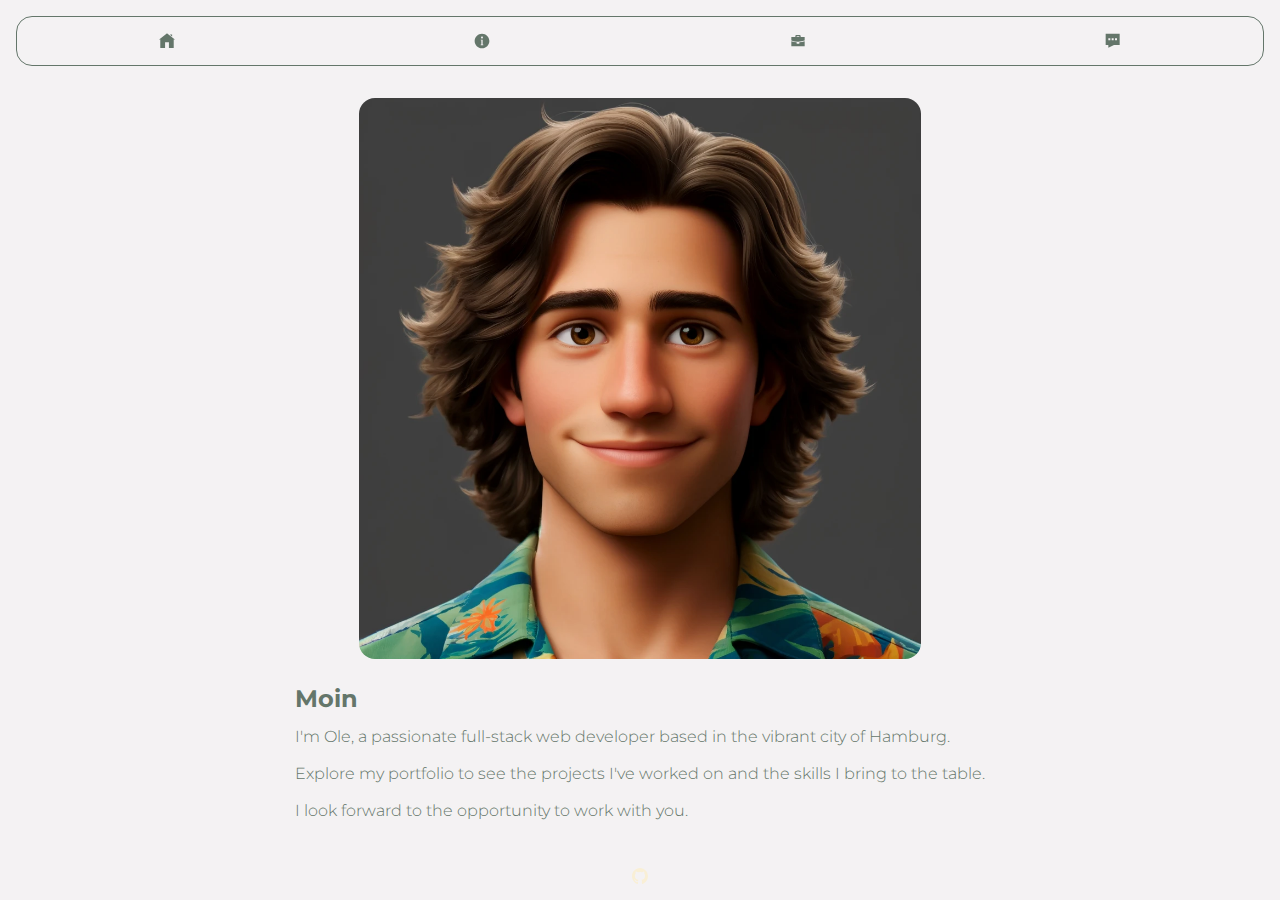
==== index.html @ 700e9796 "refactor: Update slider layout and project container styling" ====
<!DOCTYPE html>
<html lang="en">

<head>
    <title>ole-koester.de</title>
    <meta charset="UTF-8">
    <meta name="viewport" content="width=device-width, initial-scale=1.0">
    <link rel="icon" type="image/png" sizes="16x16" href="./img/favicon-16x16.png">
    <link rel="stylesheet" href="./css/normalize.css">
    <link rel="stylesheet" href="./css/styles_new.css">
</head>

<body>
    <header>
        <img id="logo" src="./img/logo.svg" alt="logo">
        <nav>
            <menu class="nav_links" role="menubar">
                <li role="presentation">
                    <a href="#home" role="menuitem">
                        <svg class="icon" xmlns="http://www.w3.org/2000/svg" viewBox="0 0 50 50">
                            <path
                                d="M 25 1.0507812 C 24.7825 1.0507812 24.565859 1.1197656 24.380859 1.2597656 L 1.3808594 19.210938 C 0.95085938 19.550938 0.8709375 20.179141 1.2109375 20.619141 C 1.5509375 21.049141 2.1791406 21.129062 2.6191406 20.789062 L 4 19.710938 L 4 46 C 4 46.55 4.45 47 5 47 L 19 47 L 19 29 L 31 29 L 31 47 L 45 47 C 45.55 47 46 46.55 46 46 L 46 19.710938 L 47.380859 20.789062 C 47.570859 20.929063 47.78 21 48 21 C 48.3 21 48.589063 20.869141 48.789062 20.619141 C 49.129063 20.179141 49.049141 19.550938 48.619141 19.210938 L 25.619141 1.2597656 C 25.434141 1.1197656 25.2175 1.0507812 25 1.0507812 z M 35 5 L 35 6.0507812 L 41 10.730469 L 41 5 L 35 5 z" />
                        </svg>
                        <span>Home</span>
                    </a>
                </li>
                <li role="presentation">
                    <a href="#about" role="menuitem">
                        <svg class="icon" xmlns="http://www.w3.org/2000/svg" viewBox="0 0 50 50">
                            <path
                                d="M25,2C12.297,2,2,12.297,2,25s10.297,23,23,23s23-10.297,23-23S37.703,2,25,2z M25,11c1.657,0,3,1.343,3,3s-1.343,3-3,3 s-3-1.343-3-3S23.343,11,25,11z M29,38h-2h-4h-2v-2h2V23h-2v-2h2h4v2v13h2V38z" />
                        </svg>
                        <span>About</span>
                    </a>
                </li>
                <li role="presentation">
                    <a href="#projects" role="menuitem">
                        <svg class="icon" viewBox="0 0 512 512" version="1.1" xmlns="http://www.w3.org/2000/svg"
                            xmlns:xlink="http://www.w3.org/1999/xlink">
                            <g stroke="none" stroke-width="1" fill-rule="evenodd">
                                <g transform="translate(42.666667, 64.000000)">
                                    <path
                                        d="M1.20792265e-13,197.76 C54.5835501,218.995667 112.186031,231.452204 170.666667,234.666667 L170.666667,277.333333 L256,277.333333 L256,234.666667 C314.339546,231.013 371.833936,218.86731 426.666667,198.613333 L426.666667,362.666667 L1.20792265e-13,362.666667 L1.20792265e-13,197.76 Z M277.333333,-1.42108547e-14 L298.666667,21.3333333 L298.666667,64 L426.666667,64 L426.666667,175.146667 C361.254942,199.569074 292.110481,212.488551 222.293333,213.333333 L222.293333,213.333333 L206.933333,213.333333 C136.179047,212.568604 66.119345,199.278929 7.10542736e-15,174.08 L7.10542736e-15,174.08 L7.10542736e-15,64 L128,64 L128,21.3333333 L149.333333,-1.42108547e-14 L277.333333,-1.42108547e-14 Z M256,42.6666667 L170.666667,42.6666667 L170.666667,64 L256,64 L256,42.6666667 Z" />
                                </g>
                            </g>
                        </svg>
                        <span>Projects</span>
                    </a>
                </li>
                <li role="presentation">
                    <a href="#contact" role="menuitem">
                        <svg class="icon" version="1.1" xmlns="http://www.w3.org/2000/svg"
                            xmlns:xlink="http://www.w3.org/1999/xlink" x="0px" y="0px" viewBox="0 0 24 24"
                            enable-background="new 0 0 24 24" xml:space="preserve">
                            <g>
                                <path
                                    d="M1,1v17h4v4l8.5-4H22V1H1z M8,11H5V8h3V11z M13,11h-3V8h3V11z M18,11h-3V8h3V11z" />
                            </g>
                        </svg>
                        <span>Let's talk!</span>
                    </a>
                </li>
            </menu>
        </nav>
    </header>
    <main class="slider">
        <div id="home">
            <img id="profile_picture" src="./img/profile_picture.webp" alt="profile picture">
            <div>
                <h1>Moin</h1>
                <p>
                    I'm Ole, a passionate full-stack web developer based in the vibrant city of Hamburg.
                    <br /><br />
                    Explore my portfolio to see the projects I've worked on and the skills I bring to the table.
                    <br /><br />
                    I look forward to the opportunity to work with you.
                </p>
            </div>
        </div>
        <div id="about">
            <table id="career_table">
                <tbody>
                    <tr>
                        <td>04.2024 - now</td>
                    </tr>
                    <tr>
                        <th scope="col" colspan="2">Full-Stack Web Developer</th>
                    </tr>
                    <tr>
                        <td>Job preparation course @ <a href="https://careerfoundry.com/">CareerFoundry.com</a></td>
                    </tr>
                    <tr>
                        <td>10.2019 - 02.2024</td>
                    </tr>
                    <tr>
                        <th scope="col" colspan="2">Driver</th>
                    </tr>
                    <tr>
                        <td>Moia Operations Germany GmbH</td>
                    </tr>
                    <tr>
                        <td>11.2018 - 06.2019</td>
                    </tr>
                    <tr>
                        <th scope="col" colspan="2">Developer front- and backend</th>
                    </tr>
                    <tr>
                        <td>webf&ouml;rsterei</td>
                    </tr>
                    <tr>
                        <td>08.2016 - 11.2018</td>
                    </tr>
                    <tr>
                        <th scope="col" colspan="2">Service-Driver</th>
                    </tr>
                    <tr>
                        <td>Deutsche Bahn Connect GmbH</td>
                    </tr>
                    <tr>
                        <td>03.2012 - 04.2012</td>
                    </tr>
                    <tr>
                        <th scope="col" colspan="2">Internship First-Level-Support</th>
                    </tr>
                    <tr>
                        <td>Wolfgang Schmidt GmbH</td>
                    </tr>
                </tbody>
            </table>
        </div>
        <div id="projects">
            <div id="projects_container">
                <div>
                    <img src="./img/app_project_image_placeholder.webp" alt="Picture showing project 1">
                    <h1>Project 1</h1>
                    <p>project_1_description</p>
                </div>
                <div>
                    <img src="./img/app_project_image_placeholder.webp" alt="Picture showing project 2">
                    <h1>Project 2</h1>
                    <p>project_2_description</p>
                </div>
                <div>
                    <img src="./img/app_project_image_placeholder.webp" alt="Picture showing project 3">
                    <h1>Project 3</h1>
                    <p>project_3_description</p>
                </div>
                <div>
                    <img src="./img/app_project_image_placeholder.webp" alt="Picture showing project 4">
                    <h1>Project 4</h1>
                    <p>project_4_description</p>
                </div>
            </div>
        </div>
        <div id="contact">
            <address>
                <strong>Ole K&ouml;ster</strong><br>
                Neuenfelder Stra&szlig;e 84a<br>
                21109 Hamburg
            </address>
            <table>
                <tbody>
                    <tr>
                        <td><img src="./img/call.svg" alt="phone" class="icon"></td>
                        <td><a href="tel:+4915221870658">+49 1522 1870658</a></td>
                    </tr>
                    <tr>
                        <td><img src="./img/email.svg" alt="email" class="icon"></td>
                        <td><a href="mailto:mail@ole-koester.de">mail@ole-koester.de</a></td>
                    </tr>
                </tbody>
            </table>
            <form id="message_form">
                <label for="email_input" id="email_label">
                    <span id="valid_email_label">Your email:</span>
                    <span id="invalid_email_label">Please enter a valid email address.</span>
                </label>
                <input type="email" id="email_input" class="message" name="email-input" required />
                <label for="message">Your message:</label>
                <textarea class="message" name="message" required disabled></textarea>
                <div id="message_button_container">
                    <span>
                        You want to write me a message? Cool! fill out both fields above and I will reply to you
                        as soon as
                        possible.
                    </span>
                    <button type="button" disabled><!--TODO: Change the button type to submit-->
                        Send
                    </button>
                </div>
            </form>
        </div>
    </main>
    <footer>
        <a href="#">
            <img src="./img/github-logo-white.svg" alt="github" class="icon">
        </a>
    </footer>
</body>

<script src="./js/isiOs.js"></script>
<script src="./js/messageForm.js"></script>
<script>
    //alert(window.innerHeight + 'px x ' + window.innerWidth + 'px');
</script>

</html>
---- css/styles_new.css ----
@import url('https://fonts.googleapis.com/css2?family=Montserrat:ital,wght@0,100..900;1,100..900&display=swap');

:root {
    --background: #F4F2F3;
    --textcolor: #64766A;
    --invalidinput: #995252;
    --standardFontSize: 16px;
    --logoSize: 145px;
    --windowHeight: 100svh;
}

body {
    font-family: 'Montserrat', sans-serif;
    background-color: var(--background);
    color: var(--textcolor);
    font-size: var(--standardFontSize);
}

header, main, footer {
    margin: 1em;
}

h1 {
    display: block;
    font-size: 1.5em;
    font-weight: bold;
    margin-inline-start: 0;
    margin-inline-end: 0;
    margin-block-start: 0.4em;
    margin-block-end: 0.4em;
}

main.slider, main.slider > div, #projects_container {
    height: calc(var(--windowHeight) - 8em - 2px); /* 5em for the header and 2px for the headers border */
}

main.slider {
    width: calc(100svw - 2em);
    overflow-x: scroll;
    white-space: nowrap;
    scroll-snap-type: x mandatory;
}

.slider > div {
    margin: 0 1em;
    display: inline-flex;
    flex-flow: column wrap;
    align-items: center;
    justify-content: space-evenly;
    width: calc(100svw - 2em);
    scroll-snap-align: start;
    white-space: normal;
    vertical-align: top; /* This is needed to align the divs to the top of the slider and it took me half an hour of my lifetime to find this property...*/
}

/*I don't like the logo, so I will not display it untill I have one that I like.*/
#logo {
    width: var(--logoSize);
    height: var(--logoSize);
    display: none;
}

.icon {
    width: var(--standardFontSize);
    height: var(--standardFontSize);
    fill: var(--textcolor);
    background-size: var(--standardFontSize);
}

menu.nav_links {
    display: flex;
    flex: 1;
    flex-flow: row nowrap;
    justify-content: space-around;
    gap: 1em;
    list-style-type: none;
    padding: 0;
    border: 1px solid var(--textcolor);
    border-radius: 1em;
}

menu.nav_links li {
    cursor: pointer;
}

menu.nav_links li a {
    display: flex;
    justify-content: center;
    padding: 1em;
}

menu.nav_links li a span {
    display: none;
}

#home > p {
    display: inline-block;
    vertical-align: top;
    text-align: start;
}

#home img {
    display: block;
    max-width: 45%;
    aspect-ratio: 1/1;
    border-radius: 1em;
}

#home p {
    font-weight: 300;
}

#about table, #contact table {
    text-align: center;
    vertical-align: middle;
}

#contact table {
    text-align: left;
}

#about table a, #contact table a {
    color: var(--textcolor);
    text-decoration: none;
}

#about table tbody tr:nth-child(3n) td {
    padding-bottom: 1em;
}

#projects_container {
    display: inline-grid;
    grid-template-columns: 1fr 1fr;
}

#projects_container > div > img {
    border-radius: 1em;
    max-width: calc(50% - 1em);
    aspect-ratio: 1/1;
}

#projects_container > div {
    display: flex;
    flex-flow: column nowrap;
    align-items: center;
    justify-content: center;
    column-gap: 1em;
}

#contact form {
    display: flex;
    flex-flow: column nowrap;
    align-items: center;
}

#email_label {
    display: grid;
    text-align: center;
}

#valid_email_label, #invalid_email_label {
    grid-column: 1;
    grid-row: 1;
    transition: opacity 0.5s ease;
}

#valid_email_label {
    opacity: 1;
    color: var(--textcolor);
    z-index: 1;
}

#invalid_email_label {
    opacity: 0;
    color: var(--invalidinput);
    z-index: 0;
}

#contact input[type="email"], #contact textarea {
    box-sizing: border-box;
    border: 1px solid var(--textcolor);
    border-radius: 1em;
    padding: 0.5em;
    margin-bottom: 1em;
    width: 250px;
}

#contact textarea:disabled {
    background-color: var(--background);
    resize: none;
}

#contact textarea:enabled {
    background-color: white;
    resize: both;
}

#message_button_container {
    width: 250px;
    display: grid;
}

#message_button_container > button, #message_button_container > span {
    grid-column: 1;
    grid-row: 1;
}

#message_button_container > span {
    opacity: 1;
    text-align: center;
    z-index: 1;
    transition: opacity 0.5s ease;
}

#message_button_container > button {
    opacity: 0;
    height: 3em;
    z-index: 0;
    border: 1px solid var(--background);
    border-radius: 1em;
    padding: 0.5em;
    color: var(--background);
    background-color: var(--textcolor);
    cursor: pointer;
    transition: border-color 0.5s ease, background-color 0.5s ease, color 0.5s ease, opacity 0.5s ease;
}

#message_button_container > button:hover {
    border: 1px solid var(--textcolor);
    background-color: var(--background);
    color: var(--textcolor);
}

footer {
    display: flex;
    flex: 1;
    flex-flow: row nowrap;
    align-items: center;
    justify-content: center;
    padding: 0;
    max-height: 1em;
    overflow: hidden;
}

footer a { /*somehow a tags get a line-height of 20px when they aren't flex elements. This results in cropped icons.*/
    display: flex;
}

/* 

a {
    color: var(--textcolor);
    text-decoration: none;
}

ul.nav_links {
    display: flex;
    flex: 1;
    flex-flow: row nowrap;
    justify-content: space-around;
    gap: 8px;
    list-style-type: none;
    margin: 1em 0;
    padding: 0;
}

ul.nav_links li a {
    display: flex;
    flex: 0 0 auto;
    flex-flow: row nowrap;
    align-items: center;
    column-gap: 8px;
    white-space: nowrap;
    transition: color 0.3s ease;
}

ul.nav_links li a svg {
    transition: transform 0.3s ease, fill 0.3s ease;
}

ul.nav_links li a:hover,
ul.nav_links li a:focus {
    color: var(--linkhover);
}

ul.nav_links li a:hover svg {
    transform: rotate(45deg);
    fill: var(--linkhover);
}

#profile_picture {
    width: 100%;
    height: auto;
}*/
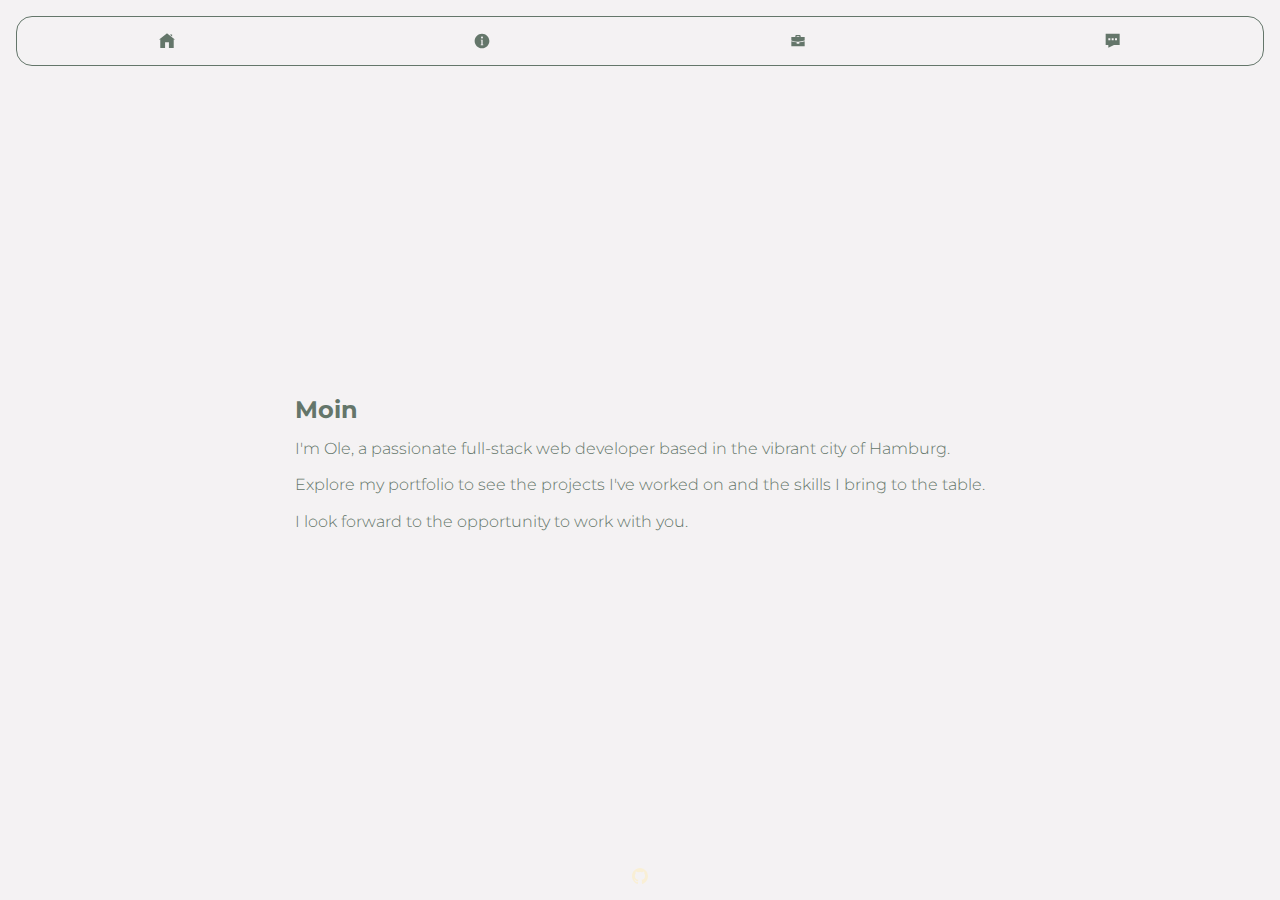
==== commit 84d16387: "removed profile picture." ====
--- a/index.html
+++ b/index.html
@@ -7,12 +7,11 @@
     <meta name="viewport" content="width=device-width, initial-scale=1.0">
     <link rel="icon" type="image/png" sizes="16x16" href="./img/favicon-16x16.png">
     <link rel="stylesheet" href="./css/normalize.css">
-    <link rel="stylesheet" href="./css/styles_new.css">
+    <link rel="stylesheet" href="./css/styles.css">
 </head>
 
 <body>
     <header>
-        <img id="logo" src="./img/logo.svg" alt="logo">
         <nav>
             <menu class="nav_links" role="menubar">
                 <li role="presentation">
@@ -21,7 +20,6 @@
                             <path
                                 d="M 25 1.0507812 C 24.7825 1.0507812 24.565859 1.1197656 24.380859 1.2597656 L 1.3808594 19.210938 C 0.95085938 19.550938 0.8709375 20.179141 1.2109375 20.619141 C 1.5509375 21.049141 2.1791406 21.129062 2.6191406 20.789062 L 4 19.710938 L 4 46 C 4 46.55 4.45 47 5 47 L 19 47 L 19 29 L 31 29 L 31 47 L 45 47 C 45.55 47 46 46.55 46 46 L 46 19.710938 L 47.380859 20.789062 C 47.570859 20.929063 47.78 21 48 21 C 48.3 21 48.589063 20.869141 48.789062 20.619141 C 49.129063 20.179141 49.049141 19.550938 48.619141 19.210938 L 25.619141 1.2597656 C 25.434141 1.1197656 25.2175 1.0507812 25 1.0507812 z M 35 5 L 35 6.0507812 L 41 10.730469 L 41 5 L 35 5 z" />
                         </svg>
-                        <span>Home</span>
                     </a>
                 </li>
                 <li role="presentation">
@@ -30,7 +28,6 @@
                             <path
                                 d="M25,2C12.297,2,2,12.297,2,25s10.297,23,23,23s23-10.297,23-23S37.703,2,25,2z M25,11c1.657,0,3,1.343,3,3s-1.343,3-3,3 s-3-1.343-3-3S23.343,11,25,11z M29,38h-2h-4h-2v-2h2V23h-2v-2h2h4v2v13h2V38z" />
                         </svg>
-                        <span>About</span>
                     </a>
                 </li>
                 <li role="presentation">
@@ -44,7 +41,6 @@
                                 </g>
                             </g>
                         </svg>
-                        <span>Projects</span>
                     </a>
                 </li>
                 <li role="presentation">
@@ -57,7 +53,6 @@
                                     d="M1,1v17h4v4l8.5-4H22V1H1z M8,11H5V8h3V11z M13,11h-3V8h3V11z M18,11h-3V8h3V11z" />
                             </g>
                         </svg>
-                        <span>Let's talk!</span>
                     </a>
                 </li>
             </menu>
@@ -65,7 +60,7 @@
     </header>
     <main class="slider">
         <div id="home">
-            <img id="profile_picture" src="./img/profile_picture.webp" alt="profile picture">
+            <!--<img id="profile_picture" src="./img/profile_picture.webp" alt="profile picture">-->
             <div>
                 <h1>Moin</h1>
                 <p>
@@ -131,25 +126,77 @@
         <div id="projects">
             <div id="projects_container">
                 <div>
-                    <img src="./img/app_project_image_placeholder.webp" alt="Picture showing project 1">
-                    <h1>Project 1</h1>
-                    <p>project_1_description</p>
+                    <img src="./img/projects/meet.png" alt="Picture showing project 1">
+                    <h1>Meet</h1>
+                    <p>The Meet app is a user-friendly application that allows users to filter events by city, display
+                        or hide event details, specify the number of events displayed and use the app offline. In
+                        addition, users can add the app as a shortcut on their home screen and display charts to
+                        visualise event details.</p>
+                    <h5>Techstack</h5>
+                    <div style="display: flex; justify-content: space-between;">
+                        <ul style="width: 50%; list-style: none;">
+                            <li>AWS</li>
+                            <li>Serverless</li>
+                            <li>Node.js</li>
+                            <li>Recharts</li>
+                            <li>Puppeteer</li>
+                        </ul>
+                        <ul style="width: 50%; list-style: none;">
+                            <li style="text-wrap: nowrap;">Google API</li>
+                            <li>React</li>
+                            <li>Bootstrap</li>
+                            <li>Jest</li>
+                            <li>Atatus</li>
+                        </ul>
+                    </div>
+                    <a href="https://github.com/freshmozart1/meet">github/meet</a>
+                    <a href="https://freshmozart1.github.io/meet/">freshmozart1.github.io/meet/</a>
                 </div>
                 <div>
-                    <img src="./img/app_project_image_placeholder.webp" alt="Picture showing project 2">
-                    <h1>Project 2</h1>
-                    <p>project_2_description</p>
+                    <img src="./img/projects/myflix_client.png" alt="Picture showing project 2">
+                    <h1>MyFlix</h1>
+                    <p>MyFlix is a service, where users can upload informations about movies. Users can also mark movies
+                        as favourites.</p>
+                    <h5>Techstack</h5>
+                    <div style="display: flex; justify-content: space-between;">
+                        <ul style="width: 50%; list-style: none;">
+                            <li>AWS</li>
+                            <li>React</li>
+                            <li>Node.js</li>
+                            <li>Express</li>
+                        </ul>
+                        <ul style="width: 50%; list-style: none;">
+                            <li>MongoDB</li>
+                            <li>Mongoose</li>
+                            <li>Bootstrap</li>
+                        </ul>
+                    </div>
+                    <a href="https://github.com/freshmozart1/myflix-client">github/myflix-client</a>
+                    <a href="https://oles-myflix.netlify.app/">oles-myflix.netlify.app</a>
                 </div>
                 <div>
-                    <img src="./img/app_project_image_placeholder.webp" alt="Picture showing project 3">
-                    <h1>Project 3</h1>
-                    <p>project_3_description</p>
-                </div>
-                <div>
+                    <img src="./img/projects/pokedex.png" alt="Picture showing project 3">
+                    <h1>Pokédex</h1>
+                    <p>Pokédex is a website where users can look-up information about all original Pokémon.</p>
+                    <h5>Techstack</h5>
+                    <div style="display: flex; justify-content: space-between;">
+                        <ul style="list-style: none; width: 50%;">
+                            <li>HTML</li>
+                            <li>JavaScript</li>
+                        </ul>
+                        <ul style="list-style: none; width: 50%;">
+                            <li>CSS</li>
+                            <li>Bootstrap</li>
+                        </ul>
+                    </div>
+                    <a href="https://github.com/freshmozart1/pokedex-app">github/pokedex-app</a>
+                    <a href="https://pokedex.ole-koester.de">pokedex.ole-koester.de</a>
+                </div>
+                <!--<div>
                     <img src="./img/app_project_image_placeholder.webp" alt="Picture showing project 4">
                     <h1>Project 4</h1>
                     <p>project_4_description</p>
-                </div>
+                </div>-->
             </div>
         </div>
         <div id="contact">
@@ -192,7 +239,7 @@
         </div>
     </main>
     <footer>
-        <a href="#">
+        <a href="https://github.com/freshmozart1">
             <img src="./img/github-logo-white.svg" alt="github" class="icon">
         </a>
     </footer>
--- a/css/styles.css
+++ b/css/styles.css
@@ -0,0 +1,237 @@
+@import url('https://fonts.googleapis.com/css2?family=Montserrat:ital,wght@0,100..900;1,100..900&display=swap');
+
+:root {
+    --background: #F4F2F3;
+    --textcolor: #64766A;
+    --invalidinput: #995252;
+    --standardFontSize: 16px;
+}
+
+body {
+    font-family: 'Montserrat', sans-serif;
+    font-size: var(--standardFontSize);
+}
+
+header, main, footer {
+    margin: 1em;
+}
+
+h1 {
+    display: block;
+    font-size: 1.5em;
+    font-weight: bold;
+    margin-inline-start: 0;
+    margin-inline-end: 0;
+    margin-block-start: 0.4em;
+    margin-block-end: 0.4em;
+}
+
+main.slider, main.slider > div, #projects_container {
+    width: calc(100svw - 2em);
+    height: calc(100svh - 8em - 2px); /* 5em for the header, 3em for the footer and 2px for the headers border */
+}
+
+main.slider {
+    overflow-x: scroll;
+    white-space: nowrap;
+    scroll-snap-type: x mandatory;
+    scroll-behavior: smooth;
+    overflow-y: hidden;
+}
+
+.slider > div {
+    margin: 0 1em;
+    display: inline-flex;
+    flex-flow: column wrap;
+    align-items: center;
+    justify-content: space-evenly;
+    scroll-snap-align: start;
+    white-space: normal;
+    vertical-align: top; /* This is needed to align the divs to the top of the slider and it took me half an hour of my lifetime to find this property...*/
+}
+
+.icon {
+    width: var(--standardFontSize);
+    height: var(--standardFontSize);
+    fill: var(--textcolor);
+}
+
+menu.nav_links {
+    flex: 1;
+    flex-flow: row nowrap;
+    justify-content: space-around;
+    gap: 1em;
+    list-style-type: none;
+    padding: 0;
+}
+
+menu.nav_links li {
+    cursor: pointer;
+}
+
+menu.nav_links li a {
+    padding: 1em;
+}
+
+#home > p {
+    display: inline-block;
+    vertical-align: top;
+    text-align: start;
+}
+
+#home img,
+#projects_container>div>img {
+    max-width: 45%;
+    /*aspect-ratio: 1/1;*/
+}
+
+#home p {
+    font-weight: 300;
+}
+
+#about table, #contact table {
+    text-align: center;
+    vertical-align: middle;
+}
+
+#contact table {
+    text-align: left;
+}
+
+#about table a, #contact table a {
+    text-decoration: none;
+}
+
+#about table tbody tr:nth-child(3n) td {
+    padding-bottom: 1em;
+}
+
+#projects_container {
+    grid-template-columns: 1fr 1fr;
+    overflow-y: scroll;
+}
+
+#projects_container > div {
+    justify-content: center;
+    column-gap: 1em;
+}
+
+#contact form,
+#projects_container>div {
+    flex-flow: column nowrap;
+    align-items: center;
+}
+
+#email_label,
+#message_button_container,
+#projects_container {
+    display: grid;
+    text-align: center;
+}
+
+#valid_email_label,
+#invalid_email_label,
+#message_button_container>span {
+    transition: opacity 0.5s ease;
+}
+
+#valid_email_label,
+#message_button_container>span {
+    opacity: 1;
+    z-index: 1;
+}
+
+#invalid_email_label,
+#message_button_container>button {
+    opacity: 0;
+    color: var(--invalidinput);
+    z-index: 0;
+}
+
+#contact input[type="email"], #contact textarea {
+    box-sizing: border-box;
+    padding: 0.5em;
+    margin-bottom: 1em;
+}
+
+#contact textarea:disabled {
+    resize: none;
+}
+
+#contact textarea:enabled {
+    background-color: white;
+    resize: both;
+}
+
+#contact input[type="email"],
+#contact textarea,
+#message_button_container {
+    width: 250px;
+}
+
+#message_button_container>button,
+#message_button_container>span,
+#valid_email_label,
+#invalid_email_label {
+    grid-column: 1;
+    grid-row: 1;
+}
+
+#message_button_container > button {
+    height: 3em;
+    border: 1px solid var(--background);
+    padding: 0.5em;
+    color: var(--background);
+    background-color: var(--textcolor);
+    cursor: pointer;
+    transition: border-color 0.5s ease, background-color 0.5s ease, color 0.5s ease, opacity 0.5s ease;
+}
+
+footer {
+    flex: 1;
+    flex-flow: row nowrap;
+    align-items: center;
+    justify-content: center;
+    padding: 0;
+    max-height: 1em;
+    overflow: hidden;
+}
+
+body,
+#message_button_container>button:hover,
+#valid_email_label,
+#about table a,
+#contact table a {
+    color: var(--textcolor);
+}
+
+body,
+#contact textarea:disabled,
+#message_button_container>button:hover {
+    background-color: var(--background);
+}
+
+menu.nav_links,
+#contact input[type="email"],
+#contact textarea,
+#message_button_container>button:hover {
+    border: 1px solid var(--textcolor);
+}
+
+#message_button_container>button,
+#contact input[type="email"],
+#contact textarea,
+#projects_container>div>img,
+#home img,
+menu.nav_links {
+    border-radius: 1em;
+}
+
+footer,
+footer a,
+#contact form,
+#projects_container>div,
+menu.nav_links li a,
+menu.nav_links {
+    display: flex;
+}